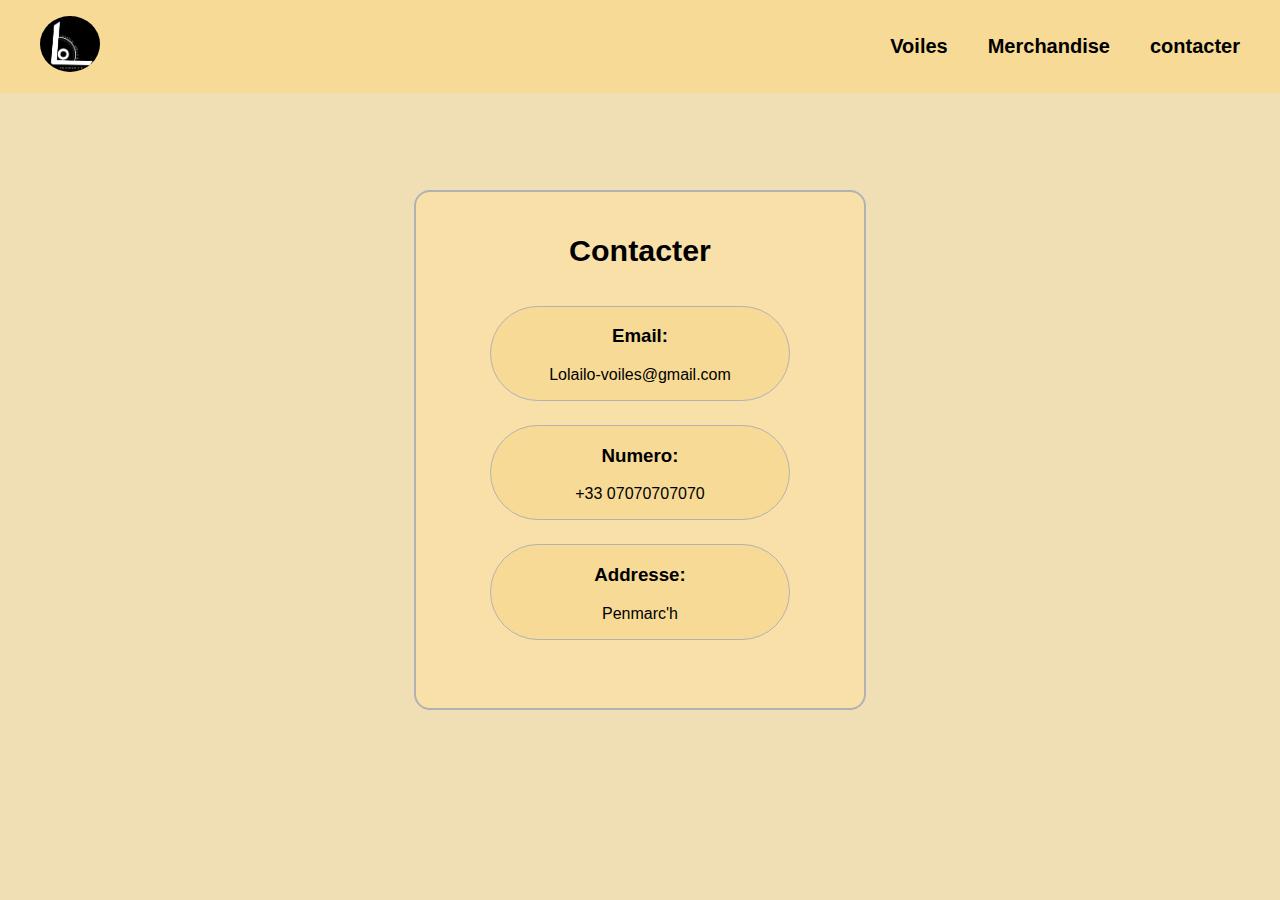
==== Html/contacter.html @ dfafd5a1 "Add files via upload" ====
<!DOCTYPE html>
<html lang="fr">

<head>
    <link rel="icon" type=" " href="../imatges/logo.jpg">
    <link rel="stylesheet" href="../Css/style2.css">
    <!--  <link rel="stylesheet" href="../node_modules/swiper/swiper.min.css">-->
    <link rel="stylesheet" href="https://cdn.jsdelivr.net/npm/swiper@11/swiper-bundle.min.css" />
    <meta name="viewport" content="width=device-width, initial-scale=1.0">
    <meta charset="UTF-8">
    <meta name="description" content="Page Principale De Lolailo Voiles">
    <meta name="keywords" content="Voiles,Reparation de voiles,Penmarc'h,voilerie,Voilerie Penmarc'h">
    <meta name="Description" content="Page principale de la voilerie Lolailo Voiles et autres prodiuits a la vente.">


    <title> Voiles Lolailo </title>
</head>

<body>
    <nav id="navMenu">
        <ul class="taulaNav">
            <li><a href="Pagina_principal.html"><img id="logo" src="../imatges/logo.jpg" style="width: 60px;"></img></a></li>
            <li><a href="Maj.html">Voiles</a></li>
            <li><a href="Maj.html">Merchandise</a></li>
            <li><a href="contacter.html">contacter</a></li>
        </ul>
    </nav>
    <section class="contacter">
        <!-- Possibilitat de missatge automatic/ a implementar -->
        <!-- <div class="box">
           <div class="box-container">
            <h2>Contacter</h2>
            <input type="text" placeholder="name" class="input">
            <input type="email" placeholder="e-mail" class="input">
            <textarea name="message" id="Email-message" placeholder="message" class="input"></textarea>
            <input type="submit" value="Envoyer" class="boto-enviar">
           </div>
            
        </div> -->

        <!-- Possible implementacio de missatgeria automatica -->

        <div class="box">
            <div class="box-container">
                
                <h2>Contacter</h2>
                <div class="box-h3-p">
                    <h3>Email:</h3>
                    <p>Lolailo-voiles@gmail.com</p>
                </div>
                <div class="box-h3-p">
                    <h3>Numero:</h3>
                    <p>+33 07070707070</p>
                </div>
                <div class="box-h3-p">
                    <h3>Addresse:</h3>
                    <p>Penmarc'h</p>
                </div>
            </div><!-- fin box container -->
            
        </div>


    </section>

    <script src="https://cdn.jsdelivr.net/npm/swiper@11/swiper-bundle.min.js"></script>
    <script src="../Js/programSwiper.js"></script>
</body>

</html>
---- Css/style2.css ----
*{
    font-family: "poppins", sans-serif;
}


body,html {
    background-color: rgba(239, 221, 178, 0.804);
    width:100%;
    margin:0;
    padding:0;
}

#navMenu{
    position: fixed;
    top:0;
    left:0;
    width:100%;
    background-color: rgb(247, 218, 149);
    z-index: 100;
}
#logo{
    display: inline-block;
    overflow: hidden;
    width:60px;
    
    border-radius: 50%;
}
#navMenu ul{
    list-style-type: none;
    display:flex;
    align-items: center;
    justify-content: flex-end;

}
#navMenu ul li:first-child{
    margin-right:auto;
}
#navMenu ul li a{
    position: relative;
    text-decoration: none;
    font-weight: 600;
    font-size:20px;
    color: black;
    margin-right: 40px;
}

#navMenu ul li:first-child{
    justify-content: start;
}
#navMenu ul li a:hover{
    background-color:rgb(243, 210, 134);

}
.centered-box{
    display:flex;
    justify-content: center;
    padding: 20px 100px;
    left:50%;
}

/* Swiper */

.swiper{
    width:100%;
    height:100vh;
}

.swiper-wrapper img{
    object-fit: cover;
    width:100%;
    height: 100%;

}

.swiper-slide button{
  position:absolute;
    top:70vh;
  left:70vw;
  background: #fff2429c;
  border: 1px solid #fff242;
  border-radius: 6px;
  box-shadow: rgba(0, 0, 0, 0.1) 1px 2px 4px;
  box-sizing: border-box;
  color: #FFFFFF;
  cursor: pointer;
  display: inline-block;
  font-family: nunito,roboto,proxima-nova,"proxima nova",sans-serif;
  font-size: 16px;
  font-weight: 800;
  line-height: 16px;
  min-height: 40px;
  outline: 0;
  padding: 12px 14px;
  text-align: center;
  text-rendering: geometricprecision;
  text-transform: none;
  user-select: none;
  -webkit-user-select: none;
  touch-action: manipulation;
  vertical-align: middle;
}

.swiper-slide button:hover,
.swiper-slide button:active {
    background-color: initial;
    background-position: 0 0;
    color: #fff242;
}
.swiper-slide button:active{
    opacity: 0.5;
}

/* text Grid  */

.presentacio-container{
    
    display:grid;
    grid-template-rows:auto auto;
    grid-template-columns: 50vw 50vw;
}


.presentacio-grid{
    text-align: justify;
    justify-content: center;
    padding:100px 40px;
    
}
.text{
    width: 30vw;
    margin-left: auto;
    margin-right:auto;
    line-height: 2em;
}

.presentacio-grid img{
    width:40vw;
    height:auto;
} 
/* Pagina de contacte */
.contacter{
    min-height:100vh;   
    width:100%;
    display:flex;
}

.box{
    background-color:rgb(248, 224, 168) ;
    border-radius: 1em;
    width:90%;
    margin:auto;
    max-width: 400px;
    padding:1em 1.5em;
    padding-bottom: 3.5em;
    position:relative;
    border: 2px solid rgb(179, 178, 178);
}

.box-container h2{
    text-align: center;
    font-size: 1.9rem;
    margin-bottom: .4;
}
.box-container{
    width:100%;
    display:grid;
    grid-auto-columns: auto;
}

.box-container .box-h3-p{
    border: 1px solid  rgb(179, 178, 178);
    background-color: rgb(247, 218, 149);
    border-radius: 50px;
    text-align:center;
    margin-bottom: 1.5em;
    margin: 0.75em 50px; 
}
.box-h3-p h3{
    font-weight:600;
}
 /* Missatge automatic encara no implementat */

/* .input{
    font-family: inherit;
    font-size: 1rem;
    padding: .8em 1em;
    outline: none;
    border: 1px solid rgb(222, 201, 152);
    border-radius: .2em;
}
.boto-enviar{
    font-family: inherit;
    border:none;
    outline:none;
    font-size: 1rem;
    padding: .8em 1em;

}
#Email-message{
    resize:none;
    text-align: start;
    margin-bottom: .5em;
    height: 100px;
} */

 /* Missatge automatic encara no implementat */


@media screen and (max-height: 740px) {
    .box{
    margin-top: 150px;
    }



}
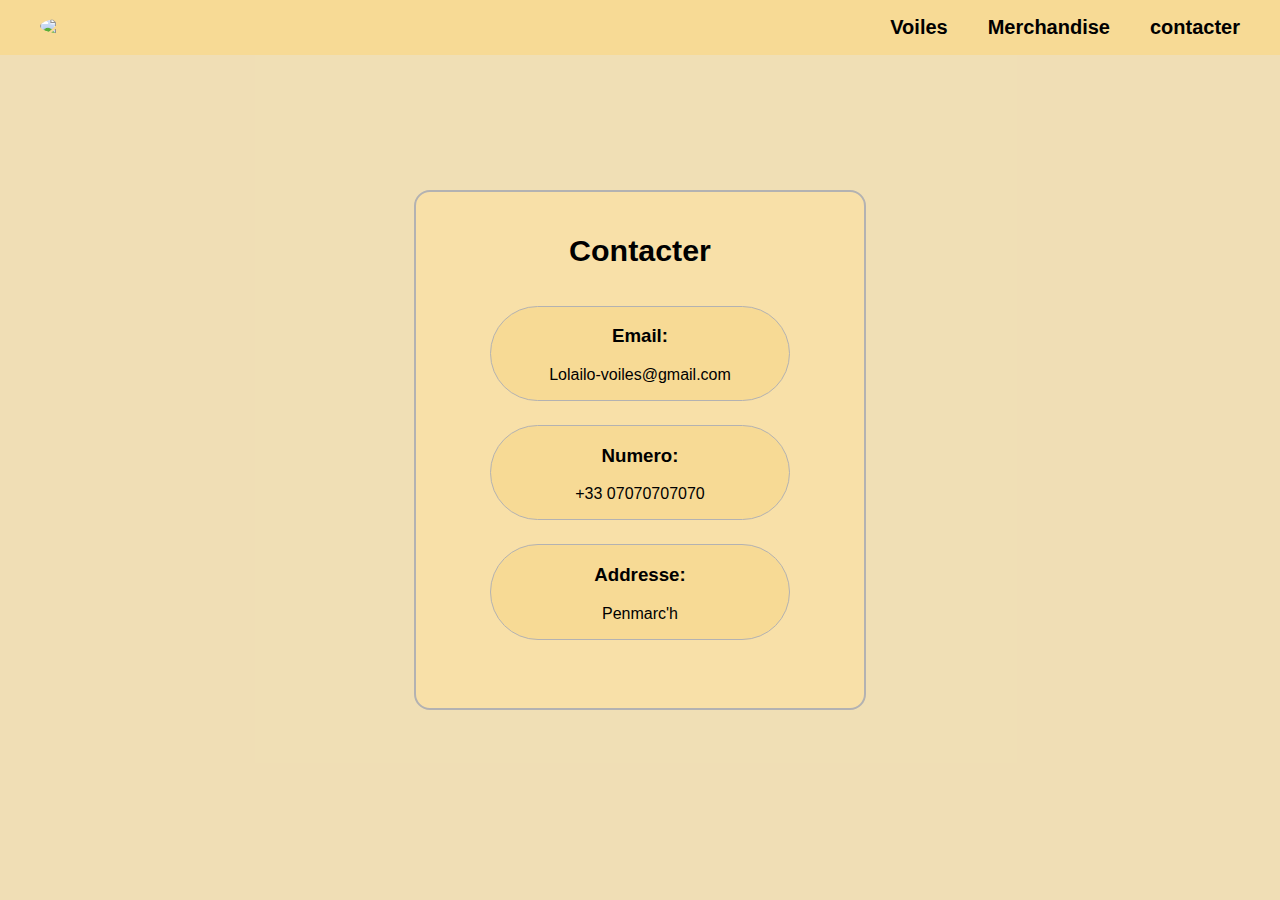
==== commit b4bd053f: "favicon actualitzat aver si funciona" ====
--- a/Html/contacter.html
+++ b/Html/contacter.html
@@ -2,7 +2,7 @@
 <html lang="fr">
 
 <head>
-    <link rel="icon" type=" " href="../imatges/logo.jpg">
+    <link rel="icon" type=" " href="../imatges/favicon.ico">
     <link rel="stylesheet" href="../Css/style2.css">
     <!--  <link rel="stylesheet" href="../node_modules/swiper/swiper.min.css">-->
     <link rel="stylesheet" href="https://cdn.jsdelivr.net/npm/swiper@11/swiper-bundle.min.css" />
--- a/Css/style2.css
+++ b/Css/style2.css
@@ -113,10 +113,9 @@
 /* text Grid  */
 
 .presentacio-container{
-    
     display:grid;
     grid-template-rows:auto auto;
-    grid-template-columns: 50vw 50vw;
+    grid-template-columns: 49vw 49vw;
 }
 
 
@@ -135,7 +134,9 @@
 
 .presentacio-grid img{
     width:40vw;
-    height:auto;
+    max-height:70vh ;
+    max-width: 50vw;
+    object-fit: cover   ;
 } 
 /* Pagina de contacte */
 .contacter{
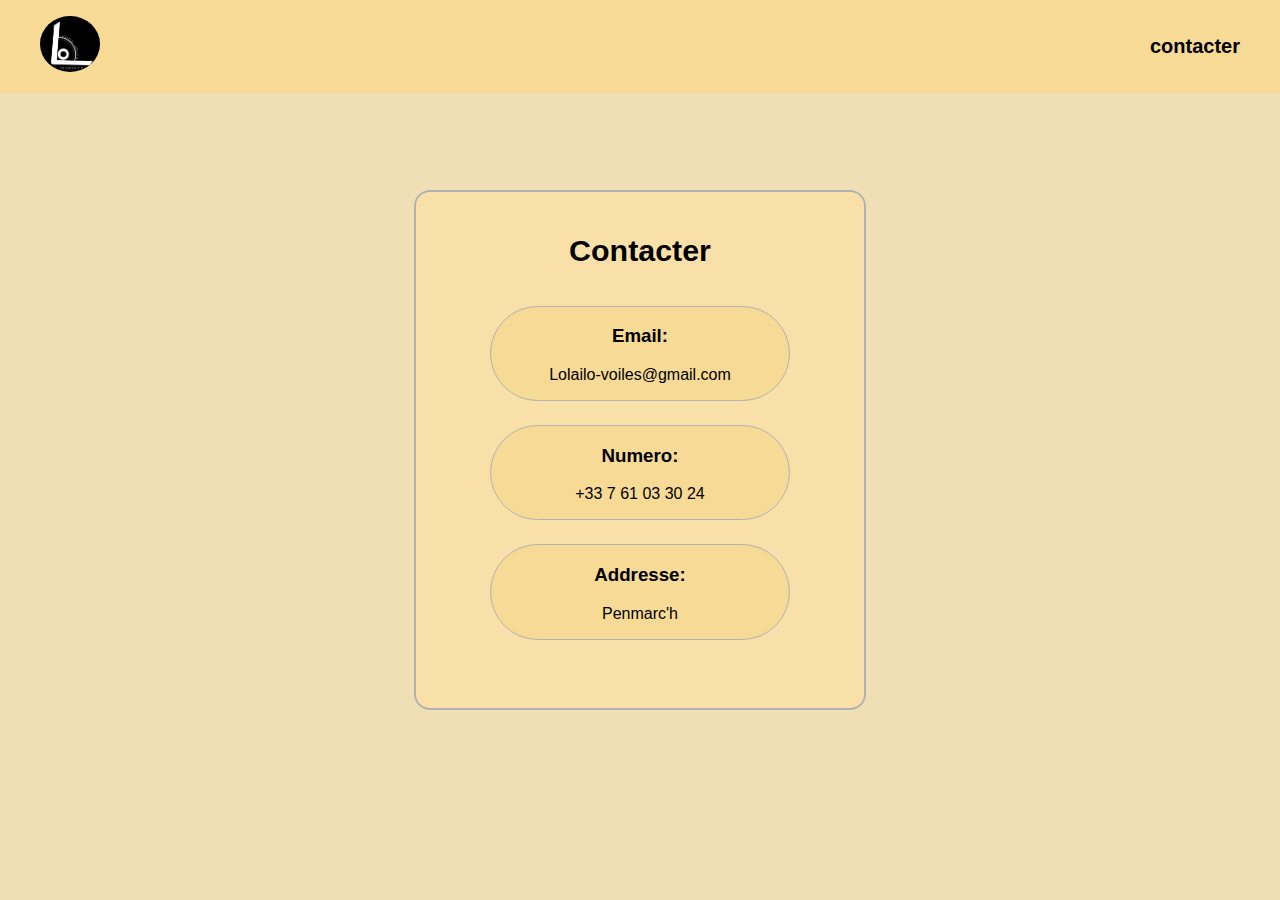
==== commit e46a8473: "Arreglos de la pagina web" ====
--- a/Html/contacter.html
+++ b/Html/contacter.html
@@ -11,7 +11,15 @@
     <meta name="description" content="Page Principale De Lolailo Voiles">
     <meta name="keywords" content="Voiles,Reparation de voiles,Penmarc'h,voilerie,Voilerie Penmarc'h">
     <meta name="Description" content="Page principale de la voilerie Lolailo Voiles et autres prodiuits a la vente.">
+<!-- Google tag (gtag.js) -->
+<script async src="https://www.googletagmanager.com/gtag/js?id=G-79GP1V2Q14"></script>
+<script>
+  window.dataLayer = window.dataLayer || [];
+  function gtag(){dataLayer.push(arguments);}
+  gtag('js', new Date());
 
+  gtag('config', 'G-79GP1V2Q14');
+</script>
 
     <title> Voiles Lolailo </title>
 </head>
@@ -19,9 +27,9 @@
 <body>
     <nav id="navMenu">
         <ul class="taulaNav">
-            <li><a href="Pagina_principal.html"><img id="logo" src="../imatges/logo.jpg" style="width: 60px;"></img></a></li>
-            <li><a href="Maj.html">Voiles</a></li>
-            <li><a href="Maj.html">Merchandise</a></li>
+            <li><a href="Pagina_principal.html"><img id="logo" src="../imatges/logo.webp" style="width: 60px;"></img></a></li>
+            <!-- <li><a href="Maj.html">Voiles</a></li>
+            <li><a href="Maj.html">Merchandise</a></li> -->
             <li><a href="contacter.html">contacter</a></li>
         </ul>
     </nav>
@@ -50,7 +58,7 @@
                 </div>
                 <div class="box-h3-p">
                     <h3>Numero:</h3>
-                    <p>+33 07070707070</p>
+                    <p>+33 7 61 03 30 24</p>
                 </div>
                 <div class="box-h3-p">
                     <h3>Addresse:</h3>
